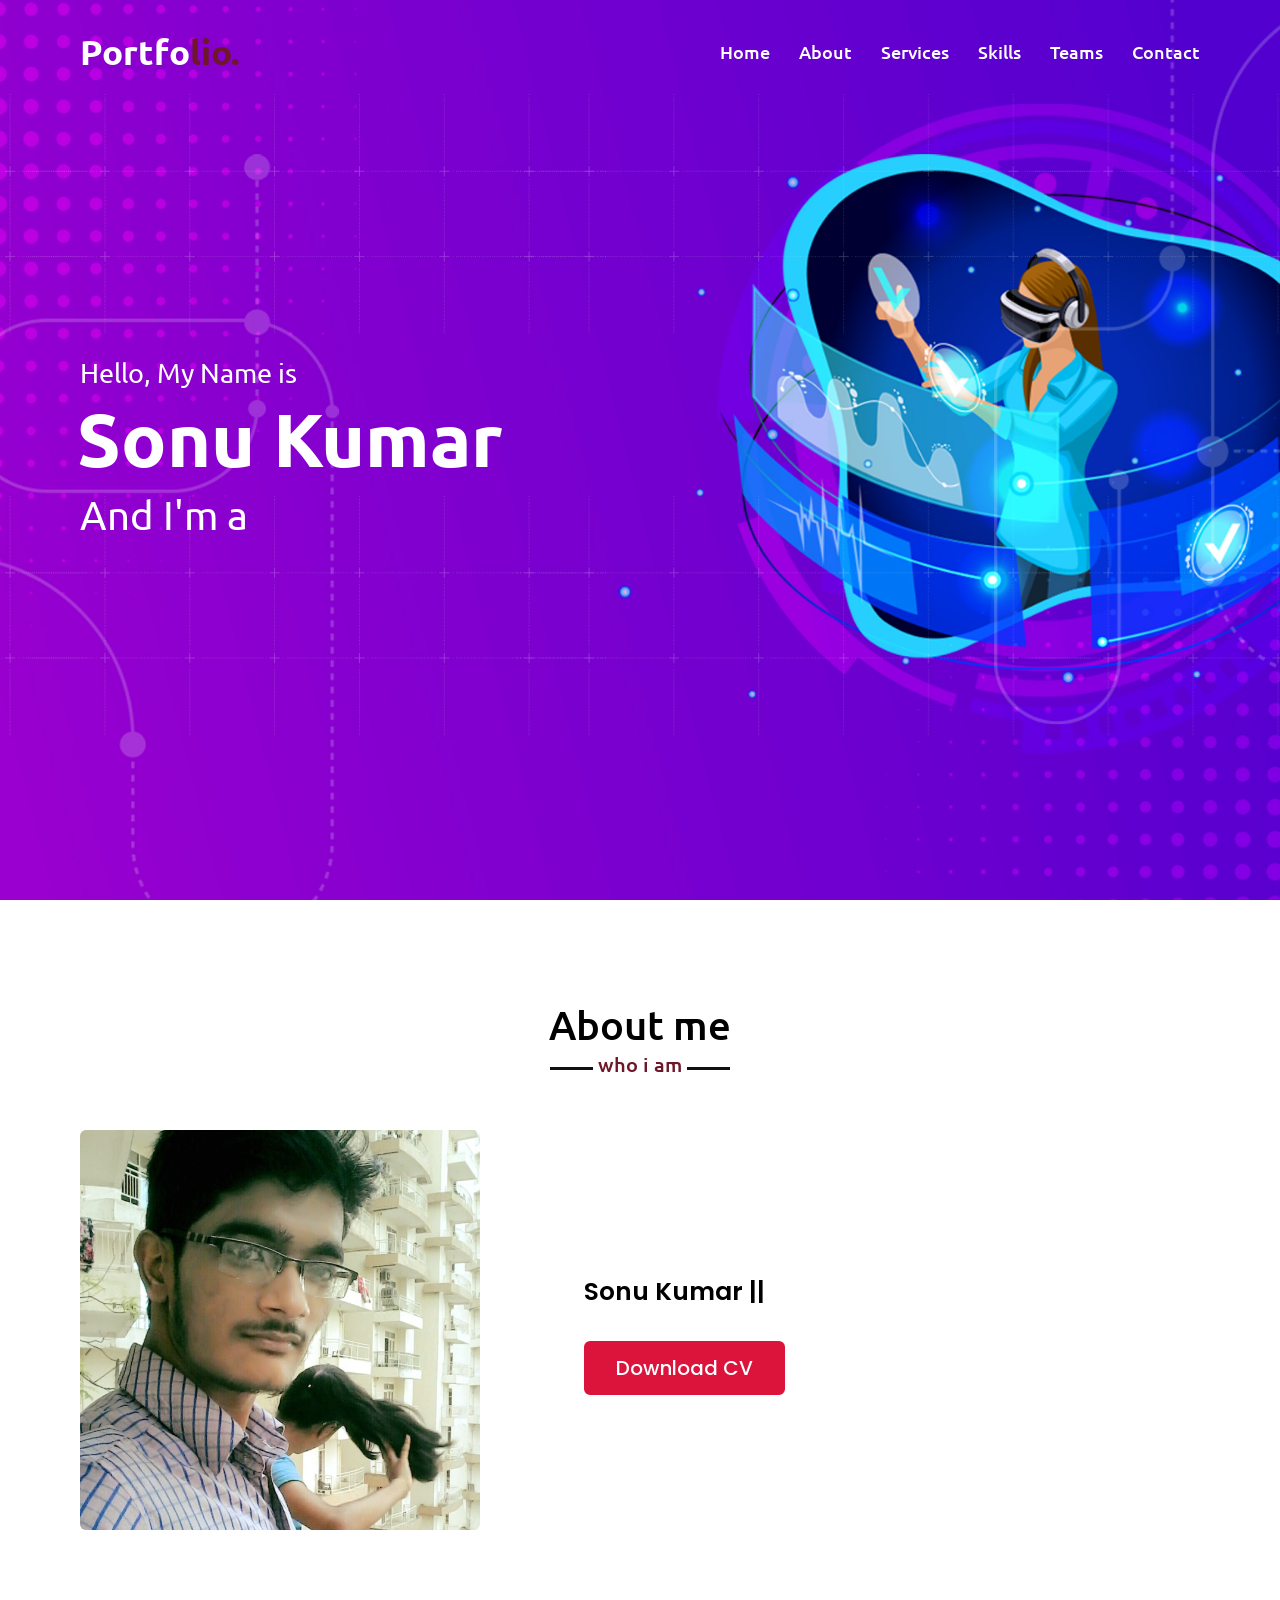
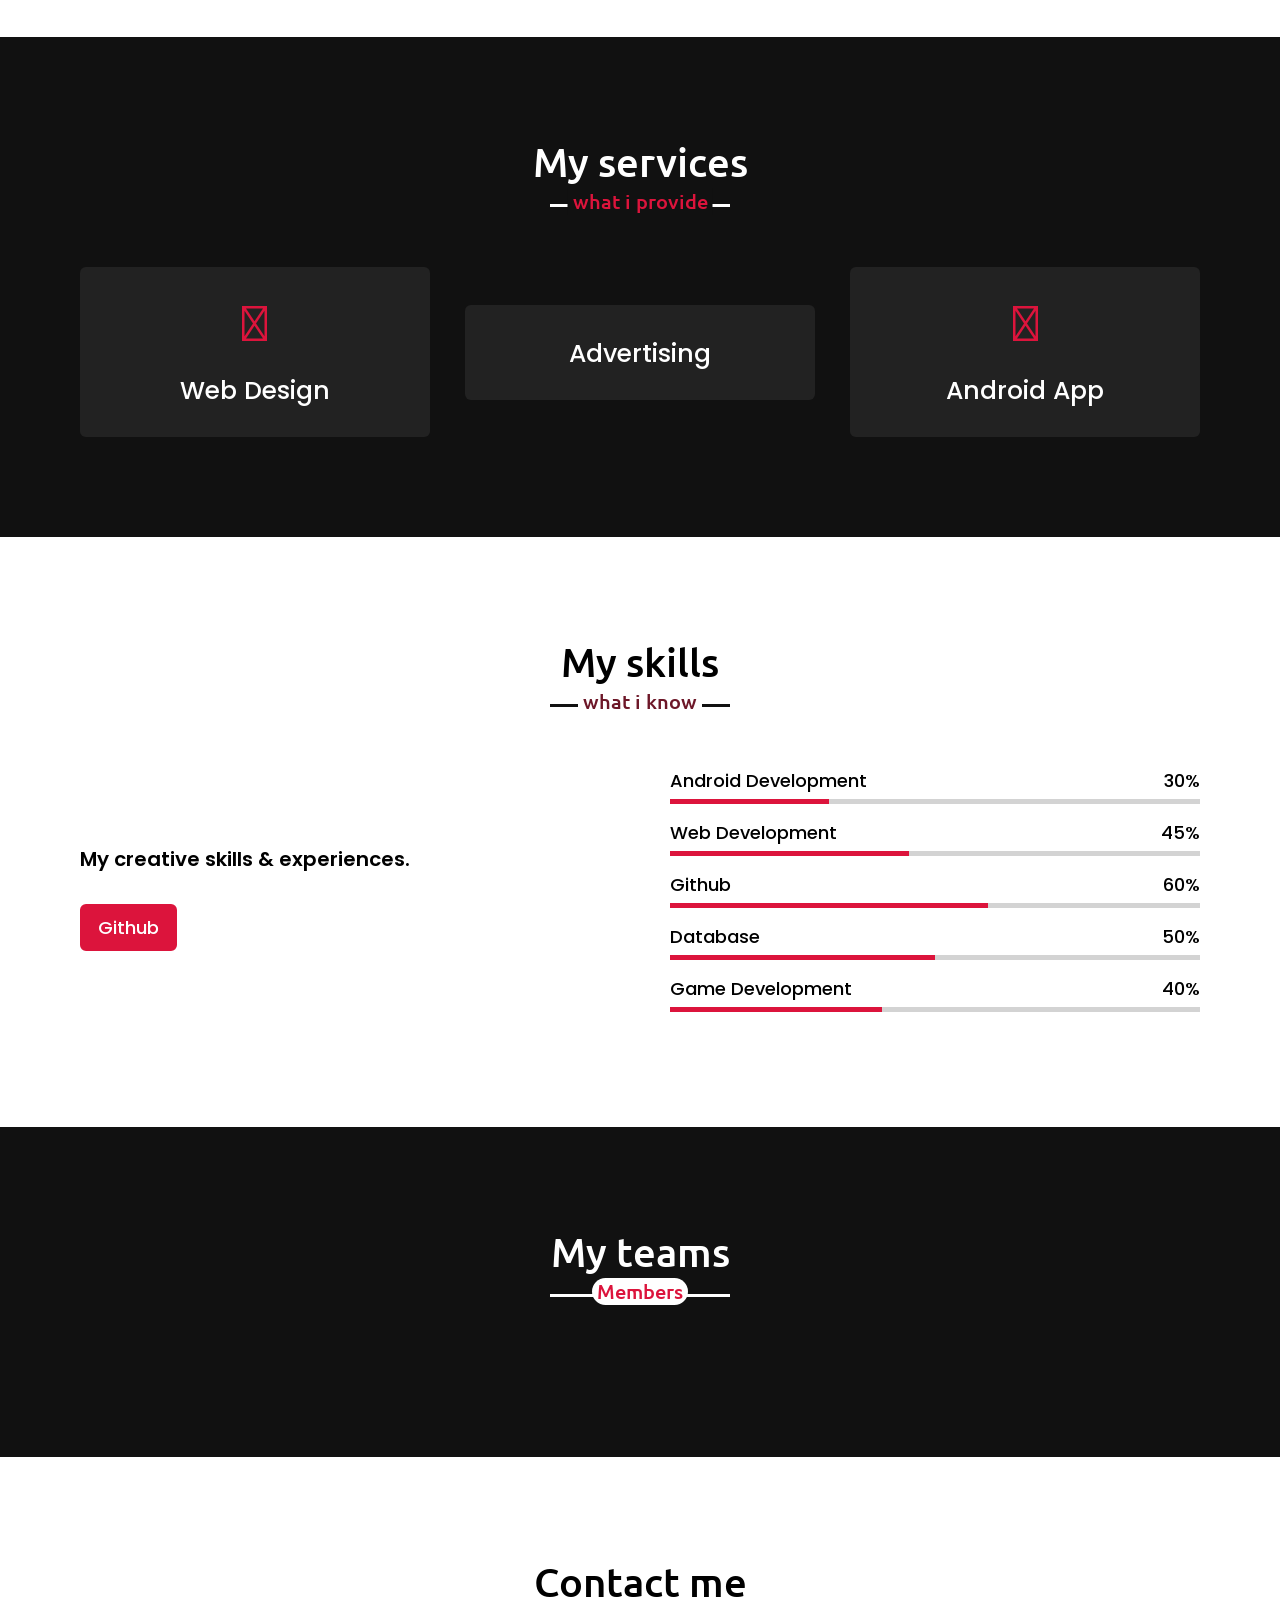
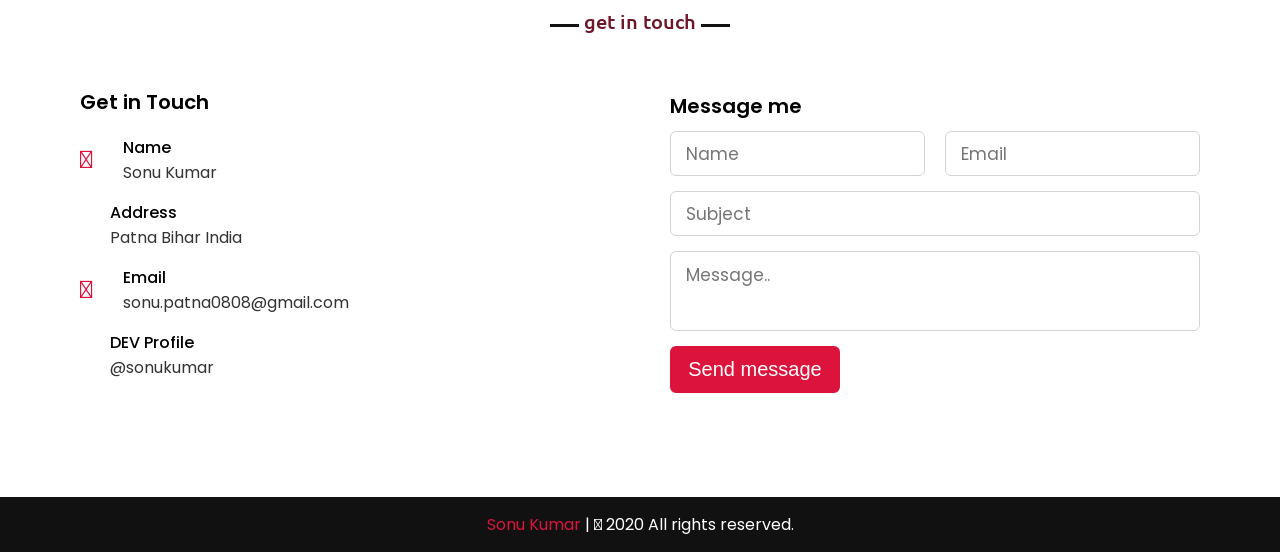
==== index.html @ f9eb5f6c "Adding CDN link" ====
<!DOCTYPE html>
<html lang="en">

<head>
  <meta charset="UTF-8">
  <meta name="viewport" content="width=device-width, initial-scale=1.0">
  <title>Sonu Kumar</title>
  <link rel="stylesheet" href="style.css">
  <link rel="icon" href="images/SonuLogo.jpeg">

  <script src="https://kit.fontawesome.com/a076d05399.js"></script>
  <link rel="stylesheet" href="https://cdnjs.cloudflare.com/ajax/libs/font-awesome/4.7.0/css/font-awesome.min.css">
  <script src="https://code.jquery.com/jquery-3.5.1.min.js"></script>
  <script src="https://ajax.googleapis.com/ajax/libs/jquery/3.5.1/jquery.min.js"></script>
  <script src="https://cdnjs.cloudflare.com/ajax/libs/typed.js/2.0.11/typed.min.js"></script>
  <script src="https://cdnjs.cloudflare.com/ajax/libs/waypoints/4.0.1/jquery.waypoints.min.js"></script>
  <script src="https://cdnjs.cloudflare.com/ajax/libs/OwlCarousel2/2.3.4/owl.carousel.min.js"></script>
  <link rel="stylesheet" href="https://cdnjs.cloudflare.com/ajax/libs/OwlCarousel2/2.3.4/assets/owl.carousel.min.css" />

</head>

<body>
  <div class="scroll-up-btn">
    <i class="fas fa-angle-up"></i>
  </div>
  <nav class="navbar">
    <div class="max-width">
      <div class="logo"><a href="#">Portfo<span>lio.</span></a></div>
      <ul class="menu">
        <li><a href="#home" class="menu-btn">Home</a></li>
        <li><a href="#about" class="menu-btn">About</a></li>
        <li><a href="#services" class="menu-btn">Services</a></li>
        <li><a href="#skills" class="menu-btn">Skills</a></li>
        <li><a href="#teams" class="menu-btn">Teams</a></li>
        <li><a href="#contact" class="menu-btn">Contact</a></li>
      </ul>
      <div class="menu-btn">
        <i class="fas fa-bars"></i>
      </div>
    </div>
  </nav>

  <!-- home section start -->
  <section class="home" id="home">
    <div id="particles-js"></div>
    <div class="max-width">
      <div class="home-content">
        <div class="text-1">Hello, My Name is</div>
        <div class="text-2">Sonu Kumar</div>
        <div class="text-3">And I'm a <span class="typing"></span></div>

      </div>

    </div>
  </section>

  <!-- about section start -->
  <section class="about" id="about">
    <div class="max-width">
      <h2 class="title">About me</h2>
      <div class="about-content">
        <div class="column left">
          <img src="images/myImage.jpg" alt="">
        </div>
        <div class="column right">
          <div class="text"> Sonu Kumar || <span class="typing-2"></span></div>
          <p></p>
          <a href="images/cv/Resume-Sonu-Kumar.pdf" download="SonuKumar.pdf">Download CV</a>
        </div>
      </div>
    </div>
  </section>

  <!-- services section start -->
  <section class="services" id="services">
    <div class="max-width">
      <h2 class="title">My services</h2>
      <div class="serv-content">
        <div class="card">
          <div class="box">
            <i class="fas fa-paint-brush"></i>
            <div class="text">Web Design</div>
            <p></p>
          </div>
        </div>
        <div class="card">
          <div class="box">
            <i class="fas fa-chart-line"></i>
            <div class="text">Advertising</div>
            <p></p>
          </div>
        </div>
        <div class="card">
          <div class="box">
            <i class="fas fa-code"></i>
            <div class="text">Android App</div>
            <p></p>
          </div>
        </div>
      </div>
    </div>
    </div>
  </section>

  <!-- skills section start -->
  <section class="skills" id="skills">
    <div class="max-width">
      <h2 class="title">My skills</h2>
      <div class="skills-content">
        <div class="column left">
          <div class="text">My creative skills & experiences.</div>
          <p></p>
          <a href="https://github.com/SonuKumar81800">Github</a>
        </div>
        <div class="column right">
          <div class="bars">
            <div class="info">
              <span>Android Development</span>
              <span>30%</span>
            </div>
            <div class="line html"></div>
          </div>
          <div class="bars">
            <div class="info">
              <span>Web Development</span>
              <span>45%</span>
            </div>
            <div class="line css"></div>
          </div>
          <div class="bars">
            <div class="info">
              <span>Github</span>
              <span>60%</span>
            </div>
            <div class="line js"></div>
          </div>
          <div class="bars">
            <div class="info">
              <span>Database</span>
              <span>50%</span>
            </div>
            <div class="line php"></div>
          </div>
          <div class="bars">
            <div class="info">
              <span>Game Development</span>
              <span>40%</span>
            </div>
            <div class="line mysql"></div>
          </div>
        </div>
      </div>
    </div>
  </section>

  <!-- teams section start -->
  <section class="teams" id="teams">
    <div class="max-width">
      <h2 class="title">My teams</h2>
      <div class="carousel owl-carousel">
        <div class="card">
          <div class="box">
            <img src="images/Smriti.jpg" alt="">
            <div class="text"><a href="https://www.linkedin.com/in/smritihalder/">Smriti Halder</a></div>
            <p>B.Tech ECE <br> GGV - Bilaspur || 2019-23</p>
            <p>Web | Android Developer <br> @ DSC - GGV </p>
          </div>
        </div>
        <div class="card">
          <div class="box">
            <img src="images/profile-1.jpeg" alt="">
            <div class="text"><a href="https://www.linkedin.com/in/swajeet-swarnkar">Swajeet Swarnkar</a></div>
            <p>B.Tech Information Technology <br> GGV - Bilaspur || 2019-23</p>
            <p>Web | Android Developer <br> @ Trident Digitals</p>

          </div>
        </div>
        <div class="card">
          <div class="box">
            <img src="images/Prayas.jpg" alt="">
            <div class="text">
              <a href="https://www.linkedin.com/in/prayas-kumar">Prayas Kumar</a>
            </div>
            <p>B.Tech Information Technology <br> GGV - Bilaspur || 2019-23</p>
            <p>Web | Android Developer <br> @ DSC - GGV </p>
          </div>
        </div>
        <div class="card">
          <div class="box">
            <img src="images/Yuvraj.jpg" alt="">
            <div class="text">
              <a href="https://www.linkedin.com/in/yuvraj-2503">Yuvraj Singh</a>
            </div>
            <p>B.Tech Computer Science <br> GGV - Bilaspur || 2019-23</p>
            <p>Web | Android Developer <br> @ DSC - GGV </p>
          </div>
        </div>
        <div class="card">
          <div class="box">
            <img src="images/profile-4.jpeg" alt="">
            <div class="text">
              <a href="https://www.linkedin.com/in/astha-garhewal-2891a3185">Astha Garhewal</a>
            </div>
            <p>B.Tech Computer Science <br> GGV - Bilaspur || 2018-22</p>
            <p>Web | Android Developer <br> @ DSC - GGV </p>
          </div>
        </div>
        <div class="card">
          <div class="box">
            <img src="images/profile-5.jpeg" alt="">
            <div class="text"><a href="https://www.linkedin.com/in/himanshi-soni-b85b0b1a1">Himanshi Soni</a></div>
            <p>B.Tech Computer Science <br> GGV - Bilaspur || 2019-23</p>
            <p>Web | Android Developer <br> @ DSC - GGV </p>
          </div>
        </div>
        <div class="card">
          <div class="box">
            <img src="images/profile-5.jpeg" alt="">
            <div class="text"><a href="https://www.linkedin.com/in/shalukumari1508">Shalu Kumari</a></div>
            <p>B.Tech Computer Science <br> GGV - Bilaspur || 2019-23</p>
            <p>Web | Android Developer <br> @ DSC - GGV </p>
          </div>
        </div>

        <div class="card">
          <div class="box">
            <img src="images/profile-5.jpeg" alt="">
            <div class="text"><a href="https://www.linkedin.com/in/shreyas-kumar-thakur-61890119a">Shreyas Kumar
                Thakur</a></div>
            <p>B.Tech Computer Science <br> GGV - Bilaspur || 2018-22</p>
            <p>Web | Android Developer <br> @ DSC - GGV </p>
          </div>
        </div>
      </div>
    </div>
  </section>

  <!-- contact section start -->
  <section class="contact" id="contact">
    <div class="max-width">
      <h2 class="title">Contact me</h2>
      <div class="contact-content">
        <div class="column left">
          <div class="text">Get in Touch</div>
          <p></p>
          <div class="icons">
            <div class="row">
              <i class="fas fa-user"></i>
              <div class="info">
                <div class="head">Name</div>
                <div class="sub-title">Sonu Kumar</div>
              </div>
            </div>
            <div class="row">
              <i class="fas fa-map-marker-alt"></i>
              <div class="info">
                <div class="head">Address</div>
                <div class="sub-title">Patna Bihar India</div>
              </div>
            </div>
            <div class="row">
              <i class="fas fa-envelope"></i>
              <div class="info">
                <div class="head">Email</div>
                <div class="sub-title">sonu.patna0808@gmail.com</div>
              </div>
            </div>
            <div class="row">
              <!--<a href="https://dev.to/sonukumar">
                      <img src="https://d2fltix0v2e0sb.cloudfront.net/dev-badge.svg" alt="Sonu Kumar's DEV Profile" height="30" width="30">
                  </a> -->
              <a href="https://dev.to/sonukumar">
                <i class="fab fa-dev" title="sonukumar's DEV Profile"></i>
              </a>
              <div class="info">
                <div class="head">DEV Profile</div>
                <div class="sub-title">@sonukumar</div>
              </div>
            </div>
          </div>
        </div>
        <div class="column right">
          <div class="text">Message me</div>
          <form action="#">
            <div class="fields">
              <div class="field name">
                <input type="text" placeholder="Name" required>
              </div>
              <div class="field email">
                <input type="email" placeholder="Email" required>
              </div>
            </div>
            <div class="field">
              <input type="text" placeholder="Subject" required>
            </div>
            <div class="field textarea">
              <textarea cols="30" rows="10" placeholder="Message.." required></textarea>
            </div>
            <div class="button">
              <button type="submit">Send message</button>
            </div>
          </form>
        </div>
      </div>
    </div>
  </section>

  <!-- Whatsapp icon -->

  <div class="icon-bar hide">
    <a href="https://wa.me/+918294008226">
      <img src="images/cv/whatsapp.svg" alt="">
    </a>
  </div>

  <!-- footer section start -->
  <footer>
    <span><a href="https://www.linkedin.com/in/sonukumar81800">Sonu Kumar</a> | <span class="far fa-copyright"></span>
      2020 All rights reserved.</span>
  </footer>

  <script src="script.js"></script>
  <script src="http://cdn.jsdelivr.net/particles.js/2.0.0/particles.min.js"></script>
  <script src="http://threejs.org/examples/js/libs/stats.min.js"></script>

  <!-- <script>
    particlesJS("particles-js", {
      particles: {
        number: {
          value: 160,
          density: {
            enable: false,
            value_area: 1000
          }
        },
        color: {
          value: "#ffffff"
        },
        shape: {
          type: "circle",
          stroke: {
            width: 0,
            color: "#000000"
          },
          polygon: {
            nb_sides: 5
          },
          image: {
            // src: "img/github.svg",
            width: 100,
            height: 100
          },
        },
        opacity: {
          value: 0.4,
          random: true,
          anim: {
            enable: true,
            speed: 1,
            opacity_min: 0.2,
            sync: false
          },
        },
        size: {
          value: 5,
          random: true,
          anim: {
            enable: true,
            speed: 40,
            size_min: 0.2,
            sync: true
          },
        },
        line_linked: {
          enable: true,
          distance: 90,
          color: "#ffffff",
          opacity: 0.4,
          width: 1,
        },
        move: {
          enable: true,
          speed: 3,
          direction: "none",
          random: true,
          straight: false,
          out_mode: "out",
          bounce: true,
          attract: {
            enable: true,
            rotateX: 600,
            rotateY: 1200
          },
        },
      },
      interactivity: {
        detect_on: "canvas",
        events: {
          onhover: {
            enable: true,
            mode: "grab"
          },
          onclick: {
            enable: true,
            mode: "push"
          },
          resize: true,
        },
        modes: {
          grab: {
            distance: 150,
            line_linked: {
              opacity: 1
            }
          },
          bubble: {
            distance: 400,
            size: 40,
            duration: 2,
            opacity: 8,
            speed: 3
          },
          repulse: {
            distance: 200,
            duration: 0.4
          },
          push: {
            particles_nb: 5
          },
          remove: {
            particles_nb: 2
          },
        },
      },
      retina_detect: true,
    });
  </script> -->
</body>

</html>
---- style.css ----
/*  import google fonts */
@import url('https://fonts.googleapis.com/css2?family=Poppins:wght@400;500;600;700&family=Ubuntu:wght@400;500;700&display=swap');

* {
  margin: 0;
  padding: 0;
  box-sizing: border-box;
  text-decoration: none;
}

html {
  scroll-behavior: smooth;
}

a {
  text-decoration: none;
  color: inherit;
}

/* custom scroll bar */
::-webkit-scrollbar {
  width: 10px;
}

::-webkit-scrollbar-track {
  background: #f1f1f1;
}

::-webkit-scrollbar-thumb {
  background: #888;
}

::-webkit-scrollbar-thumb:hover {
  background: #555;
}

/* all similar content styling codes */
section {
  padding: 100px 0;
}

.max-width {
  max-width: 1300px;
  padding: 0 80px;
  margin: auto;
}

.about,
.services,
.skills,
.teams,
.contact,
footer {
  font-family: 'Poppins', sans-serif;
}

.about .about-content,
.services .serv-content,
.skills .skills-content,
.contact .contact-content {
  display: flex;
  flex-wrap: wrap;
  align-items: center;
  justify-content: space-between;
}

section .title {
  position: relative;
  text-align: center;
  font-size: 40px;
  font-weight: 500;
  margin-bottom: 60px;
  padding-bottom: 20px;
  font-family: 'Ubuntu', sans-serif;
}

section .title::before {
  content: "";
  position: absolute;
  bottom: 0px;
  left: 50%;
  width: 180px;
  height: 3px;
  background: #111;
  transform: translateX(-50%);
}

section .title::after {
  position: absolute;
  bottom: -8px;
  left: 50%;
  font-size: 20px;
  color: rgb(109, 23, 40);
  padding: 0 5px;
  background: #fff;
  transform: translateX(-50%);
}

/* navbar styling */
.navbar {
  position: fixed;
  width: 100%;
  z-index: 999;
  padding: 30px 0;
  font-family: 'Ubuntu', sans-serif;
  transition: all 0.3s ease;
}

.navbar.sticky {
  padding: 15px 0;
  background: crimson;
}

.navbar .max-width {
  display: flex;
  align-items: center;
  justify-content: space-between;
}

.navbar .logo a {
  color: #fff;
  font-size: 35px;
  font-weight: 600;
}

.navbar .logo a span {
  color: rgb(109, 23, 40);
  transition: all 0.3s ease;
}

.navbar.sticky .logo a span {
  color: #fff;
}

.navbar .menu li {
  list-style: none;
  display: inline-block;
}

.navbar .menu li a {
  display: block;
  color: #fff;
  font-size: 18px;
  font-weight: 500;
  margin-left: 25px;
  transition: color 0.3s ease;
}

.navbar .menu li a:hover {
  color: crimson;
}

.navbar.sticky .menu li a:hover {
  color: #fff;
}

/* menu btn styling */
.menu-btn {
  color: #fff;
  font-size: 23px;
  cursor: pointer;
  display: none;
}

.scroll-up-btn {
  position: fixed;
  height: 45px;
  width: 42px;
  background: crimson;
  right: 30px;
  bottom: 10px;
  text-align: center;
  line-height: 45px;
  color: #fff;
  z-index: 9999;
  font-size: 30px;
  border-radius: 6px;
  border-bottom-width: 2px;
  cursor: pointer;
  opacity: 0;
  pointer-events: none;
  transition: all 0.3s ease;
}

.scroll-up-btn.show {
  bottom: 30px;
  opacity: 1;
  pointer-events: auto;
}

.scroll-up-btn:hover {
  filter: brightness(90%);
}


/* home section styling */
.home {
  display: flex;
  background: url("images/MainBackground.jpg") no-repeat center;
  height: 100vh;
  color: #fff;
  min-height: 500px;
  background-size: cover;
  background-attachment: fixed;
  font-family: 'Ubuntu', sans-serif;
}

.home .max-width {
  margin: auto 0 auto 30px;
}

.home .home-content .text-1 {
  font-size: 27px;
}

.home .home-content .text-2 {
  font-size: 75px;
  font-weight: 600;
  margin-left: -3px;
}

.home .home-content .text-3 {
  font-size: 40px;
  margin: 5px 0;
}

.home .home-content .text-3 span {
  color: rgb(109, 23, 40);
  font-weight: 500;
}

.home .home-content a {
  display: inline-block;
  background: rgb(109, 23, 40);
  color: #fff;
  font-size: 25px;
  padding: 12px 36px;
  margin-top: 20px;
  font-weight: 400;
  border-radius: 6px;
  border: 2px solid crimson;
  transition: all 0.3s ease;
  z-index: 20;
}

.home .home-content a:hover {
  color: rgb(109, 23, 40);
  background: white;
}

/*  Particle Motion */
canvas {
  display: block;
}

/* ---- particles.js container ---- */
#particles-js {
  position: absolute;
  width: 100%;
  height: 100%;
  /* background-color: #b61924; */
  /* background-image: url("images/MainBackground.jpg") no-repeat center; */
  background-repeat: no-repeat;
  background-size: cover;
  background-position: 50% 50%;
  /* z-index: -1; */
}






/* about section styling */
.about .title::after {
  content: "who i am";
}

.about .about-content .left {
  width: 45%;
}

.about .about-content .left img {
  height: 400px;
  width: 400px;
  object-fit: cover;
  border-radius: 6px;
}

.about .about-content .right {
  width: 55%;
}

.about .about-content .right .text {
  font-size: 25px;
  font-weight: 600;
  margin-bottom: 10px;
}

.about .about-content .right .text span {
  color: crimson;
}

.about .about-content .right p {
  text-align: justify;
}

.about .about-content .right a {
  display: inline-block;
  background: crimson;
  color: #fff;
  font-size: 20px;
  font-weight: 500;
  padding: 10px 30px;
  margin-top: 20px;
  border-radius: 6px;
  border: 2px solid crimson;
  transition: all 0.3s ease;
}

.about .about-content .right a:hover {
  color: crimson;
  background: none;
}

/* services section styling */
.services,
.teams {
  color: #fff;
  background: #111;
}

.services .title::before,
.teams .title::before {
  background: #fff;
}

.services .title::after,
.teams .title::after {
  background: #111;
  color: crimson;
  content: "what i provide";
}

.services .serv-content .card {
  width: calc(33% - 20px);
  background: #222;
  text-align: center;
  border-radius: 6px;
  padding: 20px 25px;
  cursor: pointer;
  transition: all 0.3s ease;
}

.services .serv-content .card:hover {
  background: crimson;
}

.services .serv-content .card .box {
  transition: all 0.3s ease;
}

.services .serv-content .card:hover .box {
  transform: scale(1.05);
}

.services .serv-content .card i {
  font-size: 50px;
  color: crimson;
  transition: color 0.3s ease;
}

.services .serv-content .card:hover i {
  color: #fff;
}

.services .serv-content .card .text {
  font-size: 25px;
  font-weight: 500;
  margin: 10px 0 7px 0;
}

/* skills section styling */

.skills .title::after {
  content: "what i know";
}

.skills .skills-content .column {
  width: calc(50% - 30px);
}

.skills .skills-content .left .text {
  font-size: 20px;
  font-weight: 600;
  margin-bottom: 10px;
}

.skills .skills-content .left p {
  text-align: justify;
}

.skills .skills-content .left a {
  display: inline-block;
  background: crimson;
  color: #fff;
  font-size: 18px;
  font-weight: 500;
  padding: 8px 16px;
  margin-top: 20px;
  border-radius: 6px;
  border: 2px solid crimson;
  transition: all 0.3s ease;
}

.skills .skills-content .left a:hover {
  color: crimson;
  background: none;
}

.skills .skills-content .right .bars {
  margin-bottom: 15px;
}

.skills .skills-content .right .info {
  display: flex;
  margin-bottom: 5px;
  align-items: center;
  justify-content: space-between;
}

.skills .skills-content .right span {
  font-weight: 500;
  font-size: 18px;
}

.skills .skills-content .right .line {
  height: 5px;
  width: 100%;
  background: lightgrey;
  position: relative;
}

.skills .skills-content .right .line::before {
  content: "";
  position: absolute;
  height: 100%;
  left: 0;
  top: 0;
  background: crimson;
}

.skills-content .right .html::before {
  width: 30%;
}

.skills-content .right .css::before {
  width: 45%;
}

.skills-content .right .js::before {
  width: 60%;
}

.skills-content .right .php::before {
  width: 50%;
}

.skills-content .right .mysql::before {
  width: 40%;
}

/* teams section styling */
.teams .title::after {
  background-color: #fff;
  border-radius: 20px;
  content: " Members ";
}

.teams .carousel .card {
  background: #222;
  border-radius: 6px;
  padding: 25px 35px;
  text-align: center;
  overflow: hidden;
  transition: all 0.3s ease;
}

.teams .carousel .card:hover {
  background: crimson;
}

.teams .carousel .card .box {
  display: flex;
  flex-direction: column;
  align-items: center;
  justify-content: center;
  transition: all 0.3s ease;
}

.teams .carousel .card:hover .box {
  transform: scale(1.05);
}

.teams .carousel .card .text {
  font-size: 25px;
  font-weight: 500;
  margin: 10px 0 7px 0;
}

.teams .carousel .card img {
  height: 150px;
  width: 150px;
  object-fit: cover;
  border-radius: 50%;
  border: 5px solid crimson;
  transition: all 0.3s ease;
}

.teams .carousel .card:hover img {
  border-color: #fff;
}

.owl-dots {
  text-align: center;
  margin-top: 20px;
}

.owl-dot {
  height: 13px;
  width: 13px;
  margin: 0 5px;
  outline: none !important;
  border-radius: 50%;
  border: 2px solid crimson !important;
  transition: all 0.3s ease;
}

.owl-dot.active {
  width: 35px;
  border-radius: 14px;
}

.owl-dot.active,
.owl-dot:hover {
  background: crimson !important;
}

/* contact section styling */
.contact .title::after {
  content: "get in touch";
}

.contact .contact-content .column {
  width: calc(50% - 30px);
}

.contact .contact-content .text {
  font-size: 20px;
  font-weight: 600;
  margin-bottom: 10px;
}

.contact .contact-content .left p {
  text-align: justify;
}

.contact .contact-content .left .icons {
  margin: 10px 0;
}

.contact .contact-content .row {
  display: flex;
  height: 65px;
  align-items: center;
}

.contact .contact-content .row .info {
  margin-left: 30px;
}

.contact .contact-content .row i {
  font-size: 25px;
  color: crimson;
}

.contact .contact-content .info .head {
  font-weight: 500;
}

.contact .contact-content .info .sub-title {
  color: #333;
}

.contact .right form .fields {
  display: flex;
}

.contact .right form .field,
.contact .right form .fields .field {
  height: 45px;
  width: 100%;
  margin-bottom: 15px;
}

.contact .right form .textarea {
  height: 80px;
  width: 100%;
}

.contact .right form .name {
  margin-right: 10px;
}

.contact .right form .email {
  margin-left: 10px;
}

.contact .right form .field input,
.contact .right form .textarea textarea {
  height: 100%;
  width: 100%;
  border: 1px solid lightgrey;
  border-radius: 6px;
  outline: none;
  padding: 0 15px;
  font-size: 17px;
  font-family: 'Poppins', sans-serif;
  transition: all 0.3s ease;
}

.contact .right form .field input:focus,
.contact .right form .textarea textarea:focus {
  border-color: #b3b3b3;
}

.contact .right form .textarea textarea {
  padding-top: 10px;
  resize: none;
}

.contact .right form .button {
  height: 47px;
  width: 170px;
}

.contact .right form .button button {
  width: 100%;
  height: 100%;
  border: 2px solid crimson;
  background: crimson;
  color: #fff;
  outline: none;
  font-size: 20px;
  font-weight: 500;
  border-radius: 6px;
  cursor: pointer;
  transition: all 0.3s ease;
}

.contact .right form .button button:hover {
  color: crimson;
  background: none;
}

/* footer section styling */
footer {
  background: #111;
  padding: 15px 23px;
  color: #fff;
  text-align: center;
}

footer span a {
  color: crimson;
  text-decoration: none;
}

footer span a:hover {
  text-decoration: underline;
}


/*Whatsapp icon*/

.icon-bar {
  position: fixed;
  right: 26px;
  bottom: 85px;
  opacity: 0;
  z-index: 10;
  transition: all 0.3s ease;
}

.showWa {
  opacity: 1;
}



.icon-bar a>img {
  width: 50px;
  display: block;
  border-radius: 50px;
}


/* responsive media query start */
@media (max-width: 1300px) {
  .home .max-width {
    margin-left: 0px;
  }
}

@media (max-width: 1104px) {
  .about .about-content .left img {
    height: 350px;
    width: 350px;
  }
}

@media (max-width: 991px) {
  .max-width {
    padding: 0 50px;
  }
}

@media (max-width: 947px) {
  .menu-btn {
    display: block;
    z-index: 999;
  }

  .menu-btn i.active:before {
    content: "\f00d";
  }

  .navbar .menu {
    position: fixed;
    height: 100vh;
    width: 100%;
    left: -100%;
    top: 0;
    background: #111;
    text-align: center;
    padding-top: 80px;
    transition: all 0.3s ease;
  }

  .navbar .menu.active {
    left: 0;
  }

  .navbar .menu li {
    display: block;
  }

  .navbar .menu li a {
    display: inline-block;
    margin: 20px 0;
    font-size: 25px;
  }

  .home .home-content .text-2 {
    font-size: 70px;
  }

  .home .home-content .text-3 {
    font-size: 35px;
  }

  .home .home-content a {
    font-size: 23px;
    padding: 10px 30px;
  }

  .max-width {
    max-width: 930px;
  }

  .about .about-content .column {
    width: 100%;
  }

  .about .about-content .left {
    display: flex;
    justify-content: center;
    margin: 0 auto 60px;
  }

  .about .about-content .right {
    flex: 100%;
  }

  .services .serv-content .card {
    width: calc(50% - 10px);
    margin-bottom: 20px;
  }

  .skills .skills-content .column,
  .contact .contact-content .column {
    width: 100%;
    margin-bottom: 35px;
  }
}

@media (max-width: 690px) {
  .max-width {
    padding: 0 23px;
  }

  .home .home-content .text-2 {
    font-size: 60px;
  }

  .home .home-content .text-3 {
    font-size: 32px;
  }

  .home .home-content a {
    font-size: 20px;
  }

  .services .serv-content .card {
    width: 100%;
  }
}

@media (max-width: 500px) {
  .home .home-content .text-2 {
    font-size: 50px;
  }

  .home .home-content .text-3 {
    font-size: 27px;
  }

  .about .about-content .right .text,
  .skills .skills-content .left .text {
    font-size: 19px;
  }

  .contact .right form .fields {
    flex-direction: column;
  }

  .contact .right form .name,
  .contact .right form .email {
    margin: 0;
  }

  .scroll-up-btn {
    right: 15px;
    bottom: 15px;
    height: 38px;
    width: 35px;
    font-size: 23px;
    line-height: 38px;
  }


  .icon-bar {
    right: 17px;
    bottom: 75px;
  }

  .icon-bar a>img {
    width: 37px;
  }
}
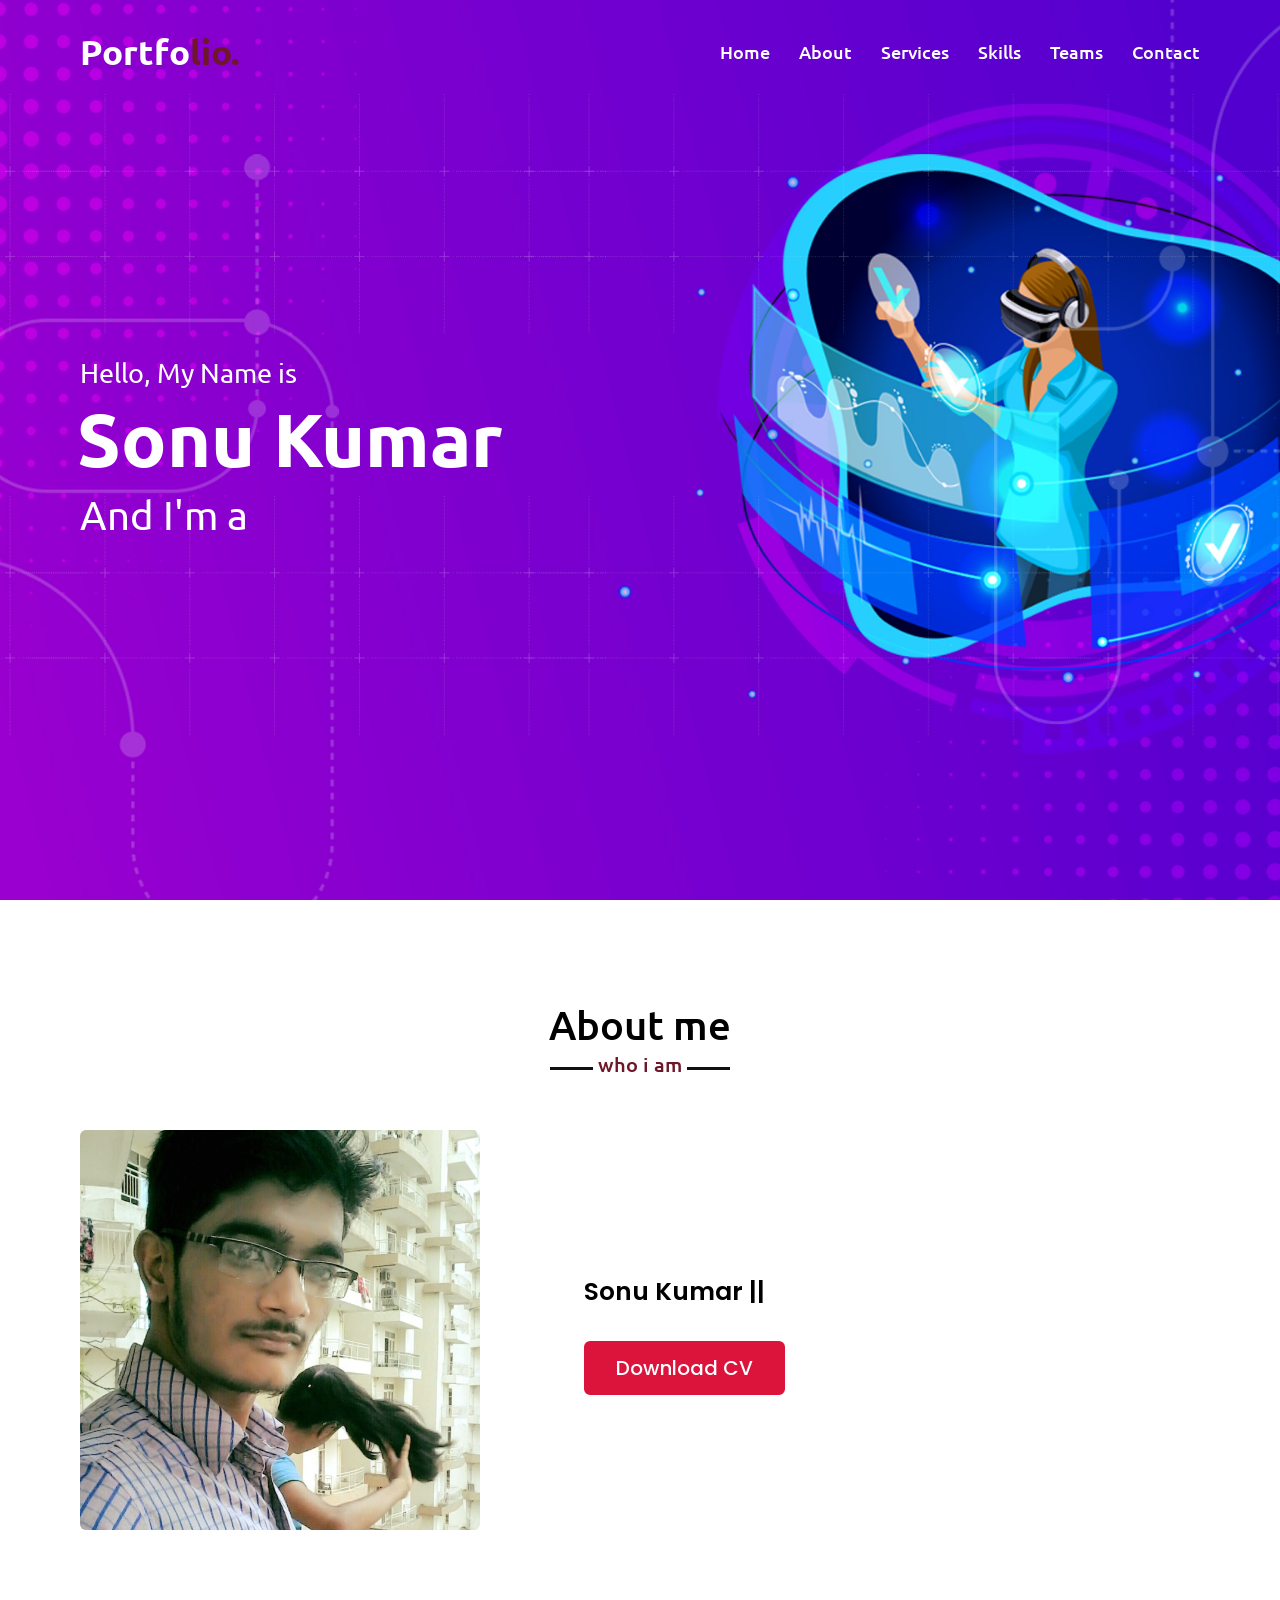
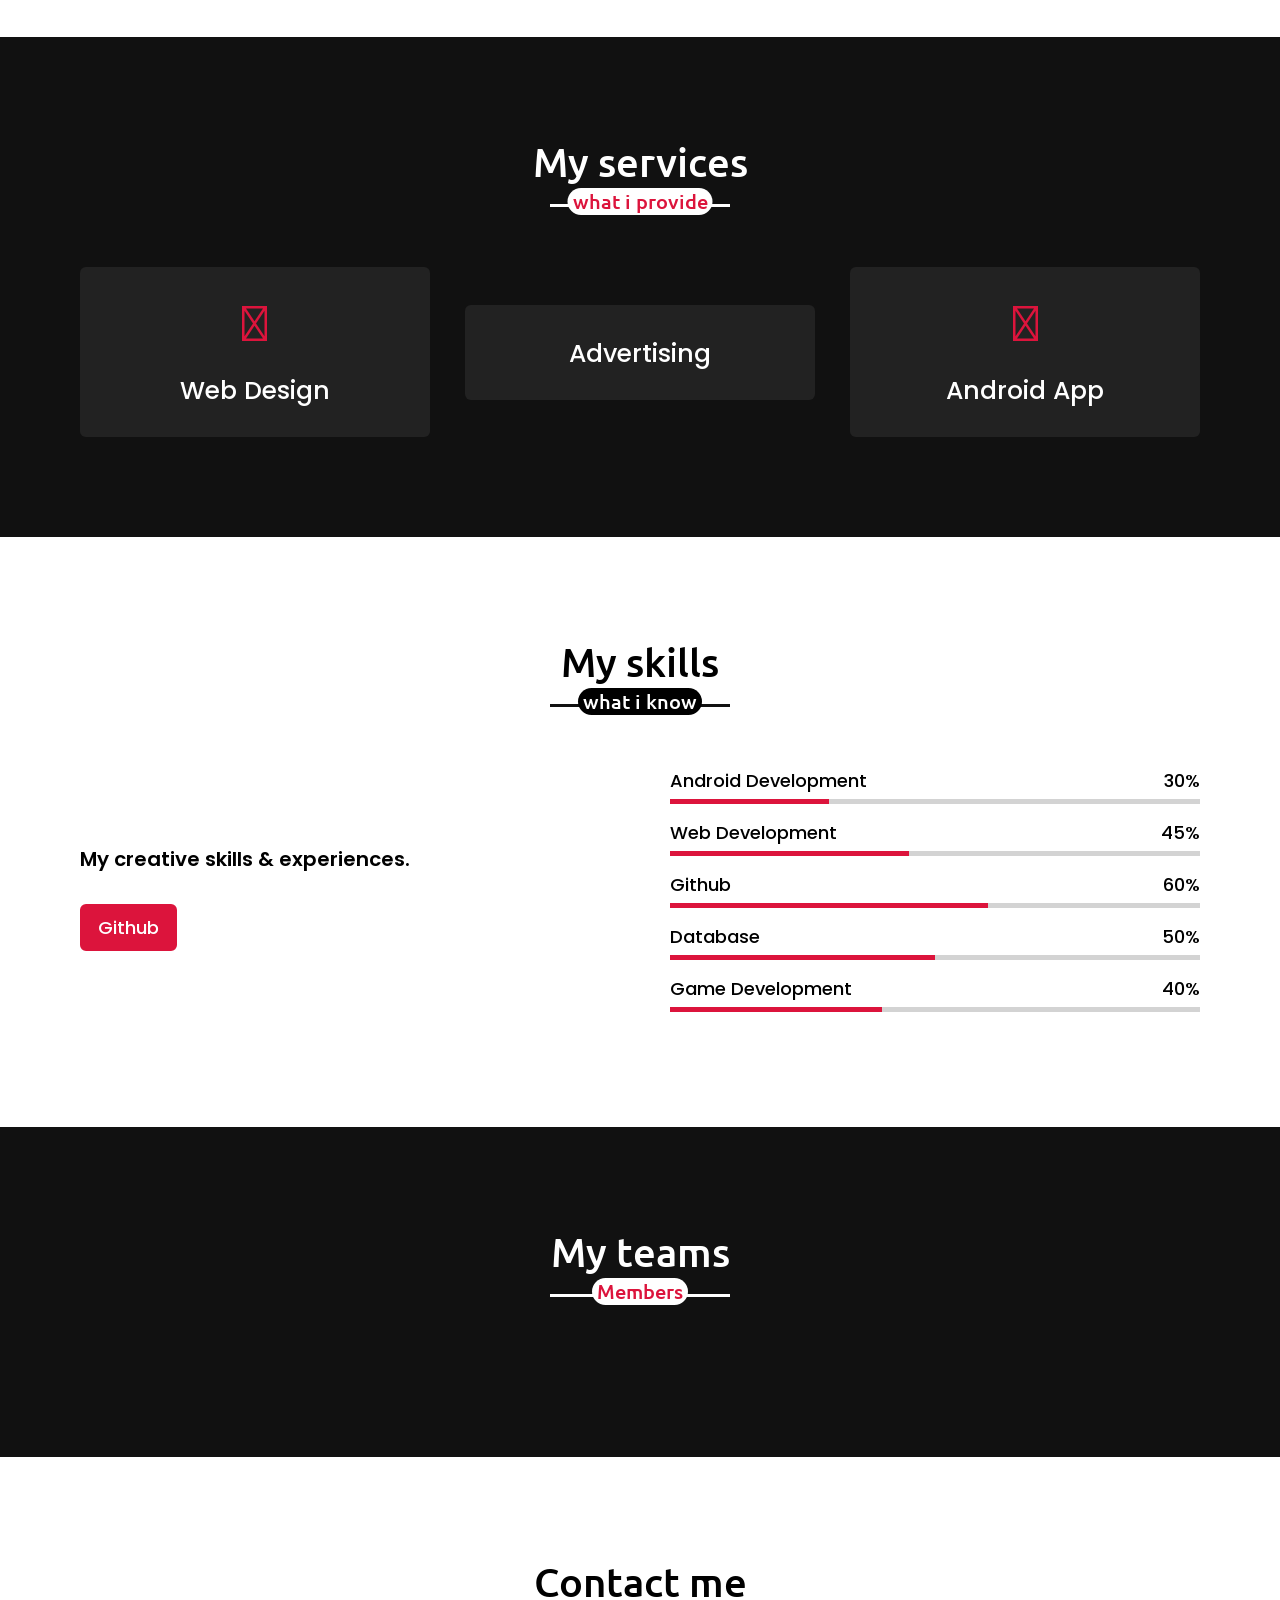
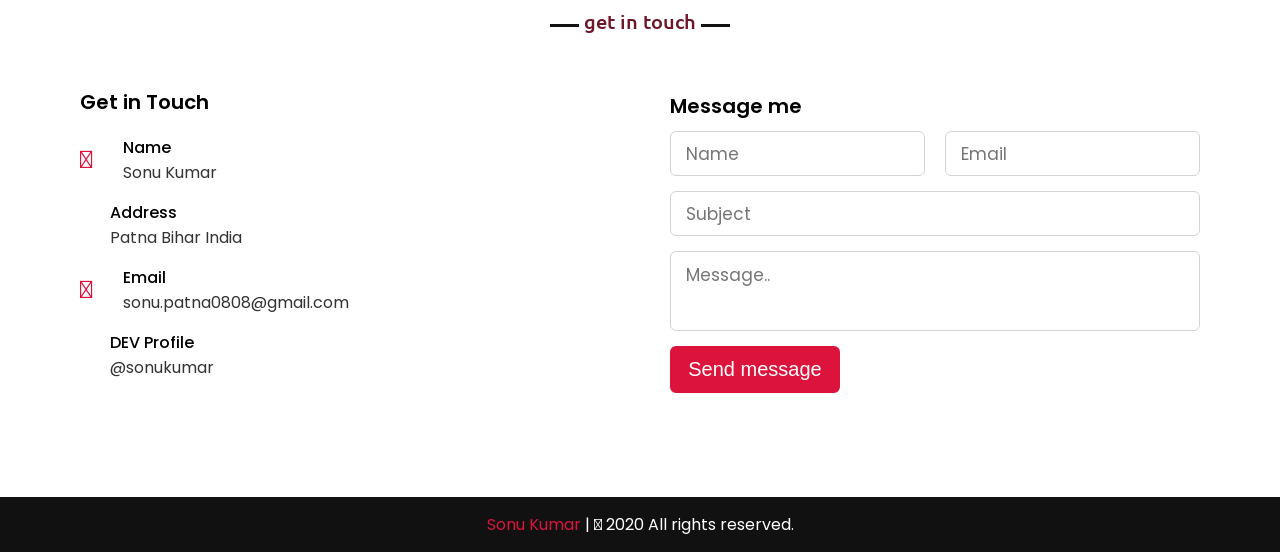
==== commit 106aaecf: "Add Teammates Nisha Shaw and  Smriti Haldar  is added in the Team Section" ====
--- a/index.html
+++ b/index.html
@@ -172,7 +172,6 @@
             <div class="text"><a href="https://www.linkedin.com/in/swajeet-swarnkar">Swajeet Swarnkar</a></div>
             <p>B.Tech Information Technology <br> GGV - Bilaspur || 2019-23</p>
             <p>Web | Android Developer <br> @ Trident Digitals</p>
-
           </div>
         </div>
         <div class="card">
@@ -183,6 +182,14 @@
             </div>
             <p>B.Tech Information Technology <br> GGV - Bilaspur || 2019-23</p>
             <p>Web | Android Developer <br> @ DSC - GGV </p>
+          </div>
+        </div>
+        <div class="card">
+          <div class="box">
+            <img src="images/nisha.jpeg" alt="">
+            <div class="text"><a href="https://www.linkedin.com/in/swajeet-swarnkar">Nisha Shaw</a></div>
+            <p>Bachelor of Computer Application<br> DAMITS Rourkela || 2017-20</p>
+            <p>Web | Android Developer <br> @ Trident Digitals</p>
           </div>
         </div>
         <div class="card">
@@ -320,121 +327,10 @@
   </footer>
 
   <script src="script.js"></script>
-  <script src="http://cdn.jsdelivr.net/particles.js/2.0.0/particles.min.js"></script>
-  <script src="http://threejs.org/examples/js/libs/stats.min.js"></script>
-
-  <!-- <script>
-    particlesJS("particles-js", {
-      particles: {
-        number: {
-          value: 160,
-          density: {
-            enable: false,
-            value_area: 1000
-          }
-        },
-        color: {
-          value: "#ffffff"
-        },
-        shape: {
-          type: "circle",
-          stroke: {
-            width: 0,
-            color: "#000000"
-          },
-          polygon: {
-            nb_sides: 5
-          },
-          image: {
-            // src: "img/github.svg",
-            width: 100,
-            height: 100
-          },
-        },
-        opacity: {
-          value: 0.4,
-          random: true,
-          anim: {
-            enable: true,
-            speed: 1,
-            opacity_min: 0.2,
-            sync: false
-          },
-        },
-        size: {
-          value: 5,
-          random: true,
-          anim: {
-            enable: true,
-            speed: 40,
-            size_min: 0.2,
-            sync: true
-          },
-        },
-        line_linked: {
-          enable: true,
-          distance: 90,
-          color: "#ffffff",
-          opacity: 0.4,
-          width: 1,
-        },
-        move: {
-          enable: true,
-          speed: 3,
-          direction: "none",
-          random: true,
-          straight: false,
-          out_mode: "out",
-          bounce: true,
-          attract: {
-            enable: true,
-            rotateX: 600,
-            rotateY: 1200
-          },
-        },
-      },
-      interactivity: {
-        detect_on: "canvas",
-        events: {
-          onhover: {
-            enable: true,
-            mode: "grab"
-          },
-          onclick: {
-            enable: true,
-            mode: "push"
-          },
-          resize: true,
-        },
-        modes: {
-          grab: {
-            distance: 150,
-            line_linked: {
-              opacity: 1
-            }
-          },
-          bubble: {
-            distance: 400,
-            size: 40,
-            duration: 2,
-            opacity: 8,
-            speed: 3
-          },
-          repulse: {
-            distance: 200,
-            duration: 0.4
-          },
-          push: {
-            particles_nb: 5
-          },
-          remove: {
-            particles_nb: 2
-          },
-        },
-      },
-      retina_detect: true,
-    });
-  </script> -->
+  <script src="https://cdn.jsdelivr.net/particles.js/2.0.0/particles.min.js"></script>
+  <script src="https://threejs.org/examples/js/libs/stats.min.js"></script>
+
+
 </body>
 
 </html>
--- a/style.css
+++ b/style.css
@@ -340,6 +340,8 @@
   background: #111;
   color: crimson;
   content: "what i provide";
+  background: #fff;
+  border-radius: 20px;
 }
 
 .services .serv-content .card {
@@ -384,6 +386,9 @@
 
 .skills .title::after {
   content: "what i know";
+  background: #000;
+  color: #fff;
+  border-radius: 20px;
 }
 
 .skills .skills-content .column {
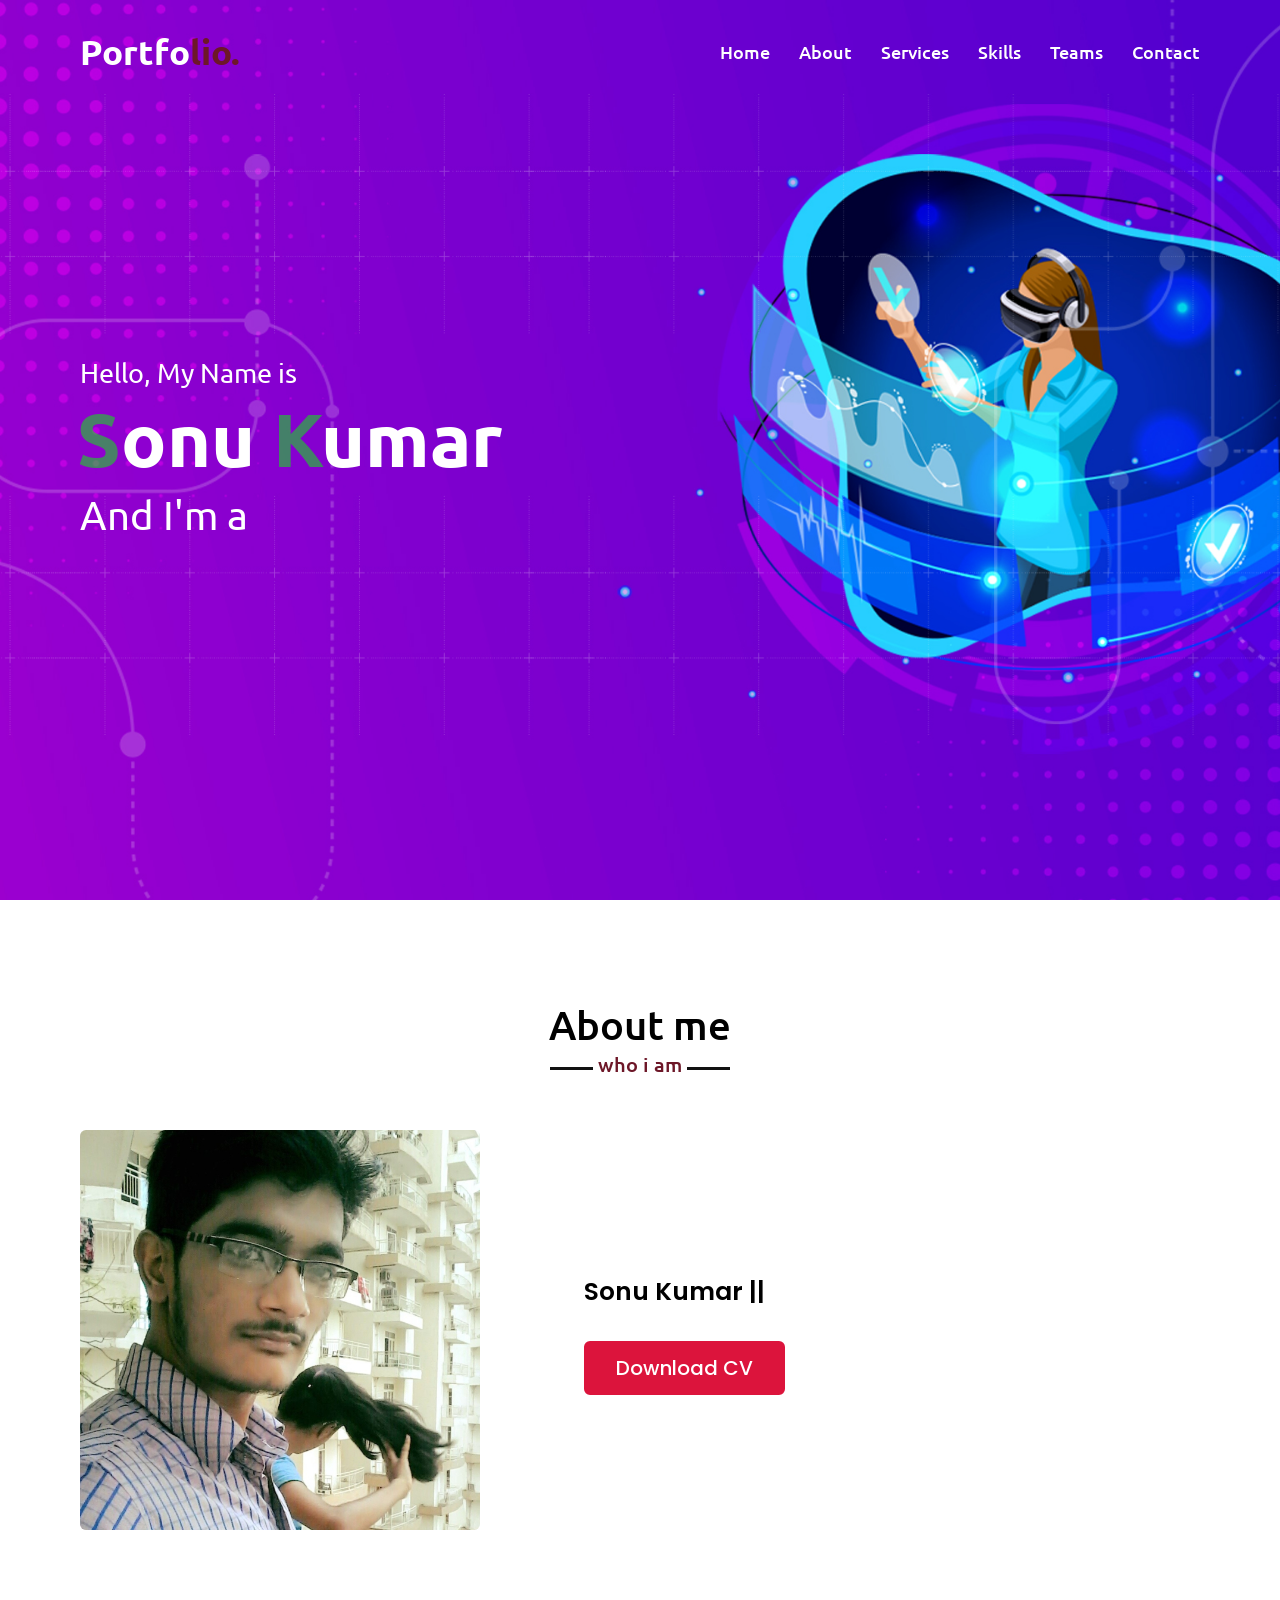
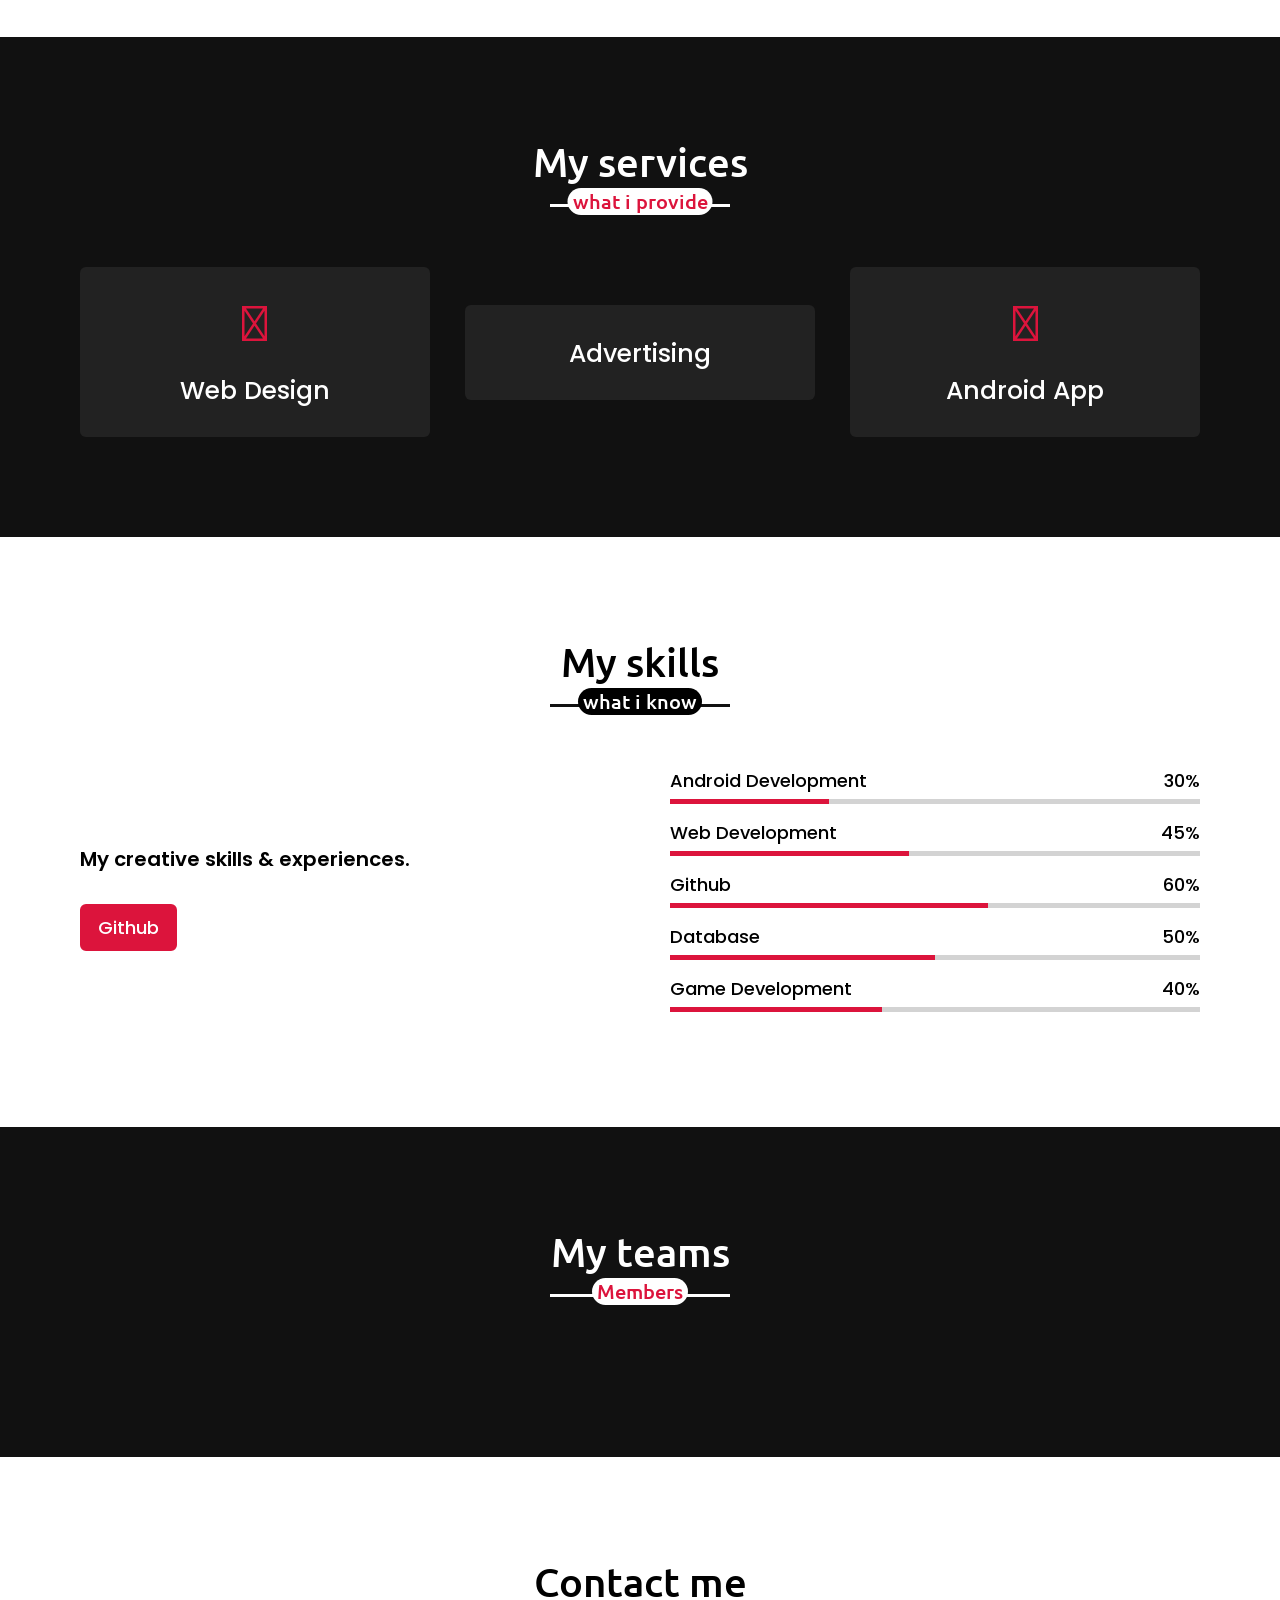
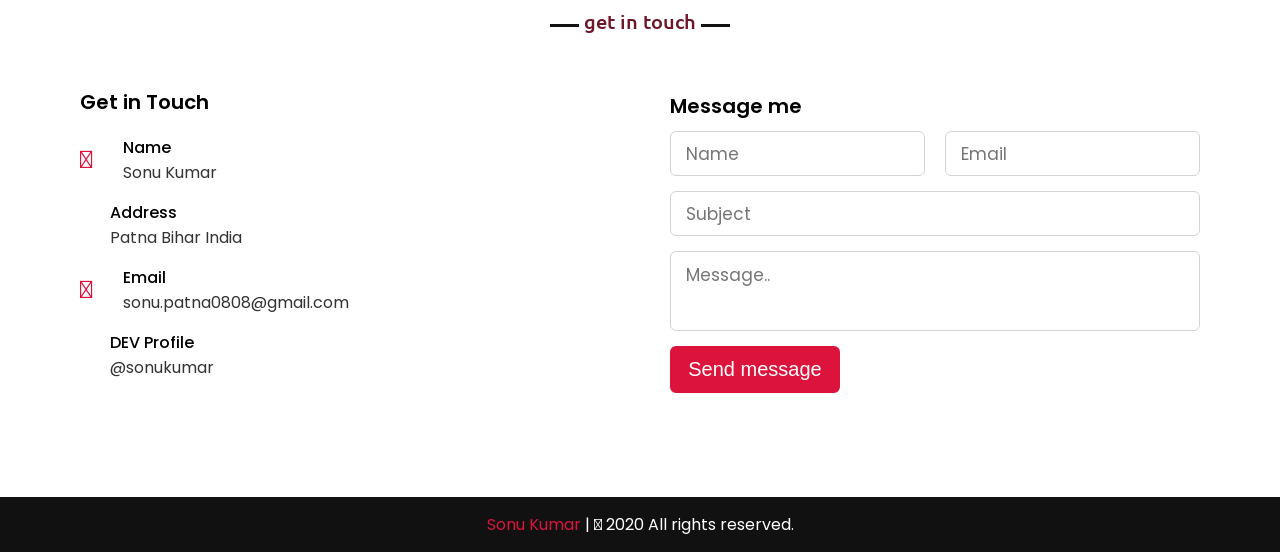
==== commit 94dc545a: "Design" ====
--- a/index.html
+++ b/index.html
@@ -46,7 +46,7 @@
     <div class="max-width">
       <div class="home-content">
         <div class="text-1">Hello, My Name is</div>
-        <div class="text-2">Sonu Kumar</div>
+        <div class="text-2"><span>S</span>onu <span>K</span>umar</div>
         <div class="text-3">And I'm a <span class="typing"></span></div>
 
       </div>
--- a/style.css
+++ b/style.css
@@ -217,6 +217,10 @@
   font-size: 75px;
   font-weight: 600;
   margin-left: -3px;
+}
+
+.home .home-content .text-2 span {
+  color: rgba(2, 255, 2, .5);
 }
 
 .home .home-content .text-3 {
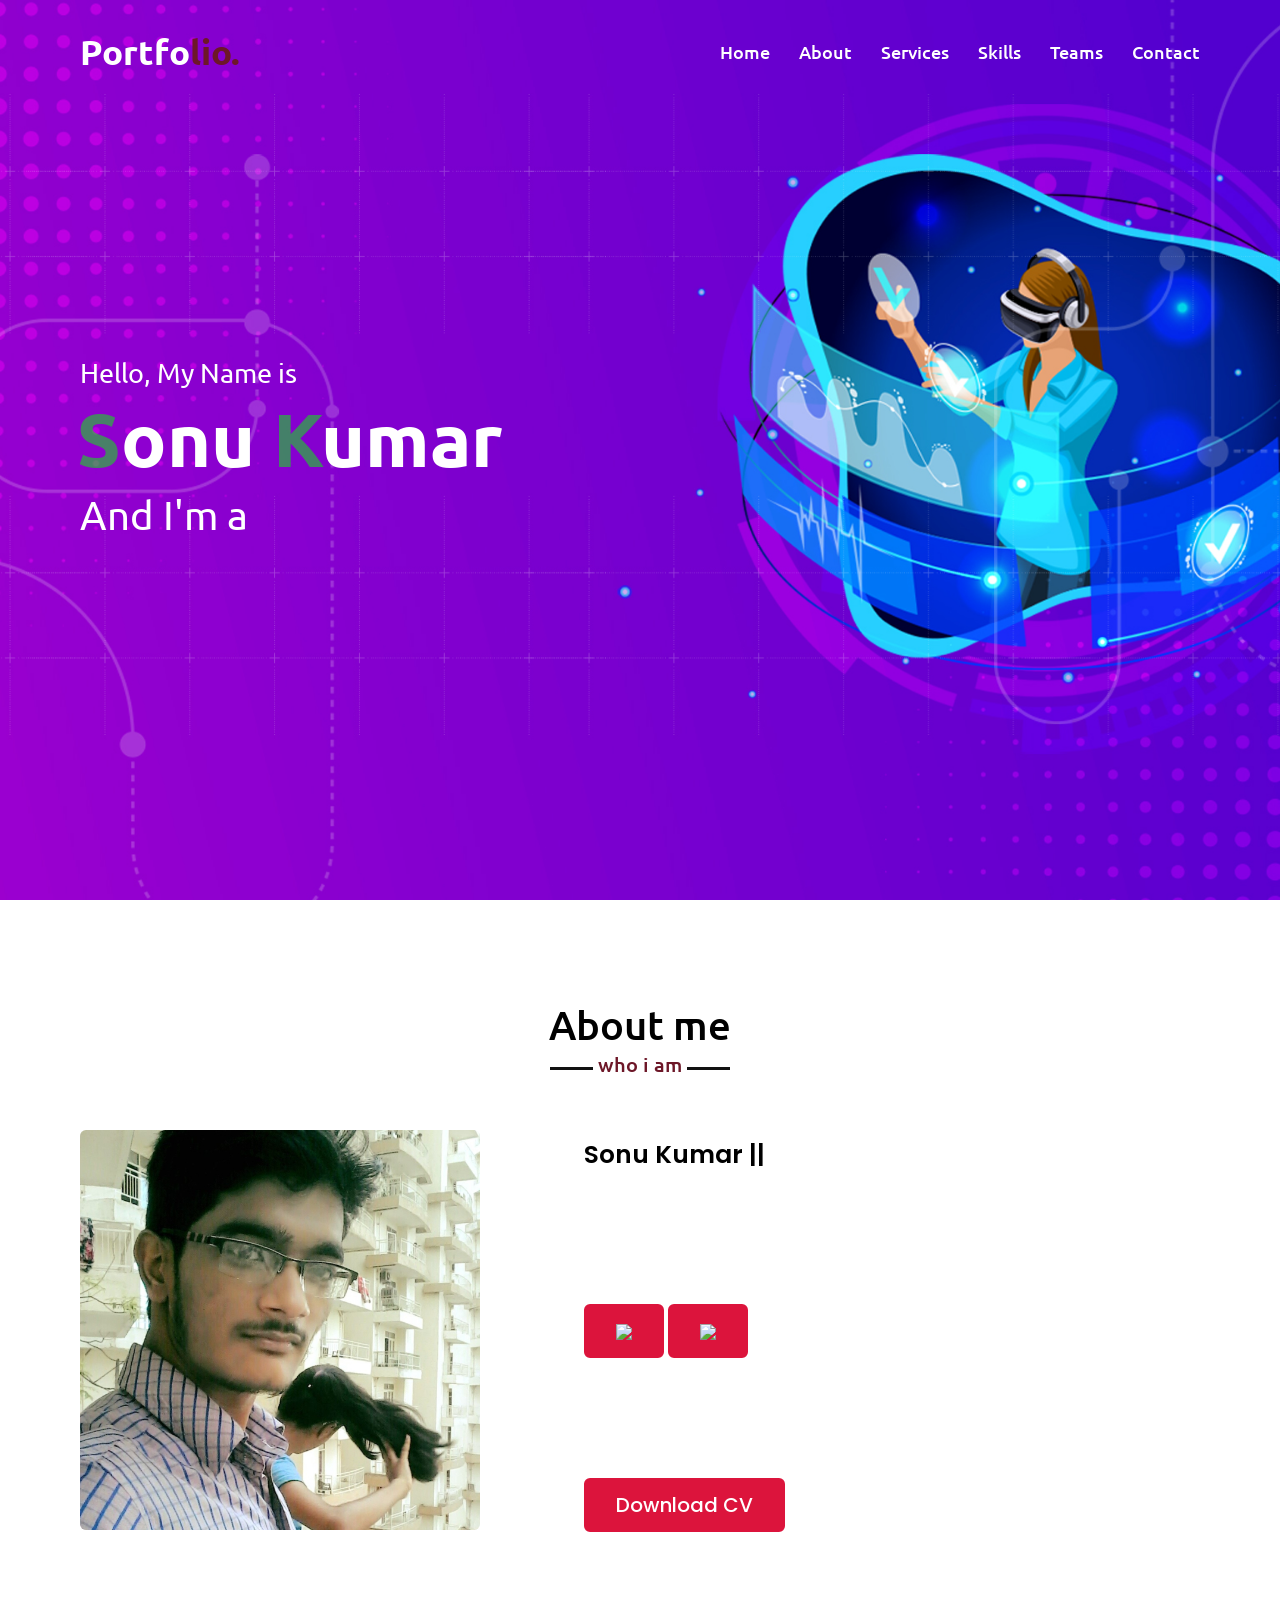
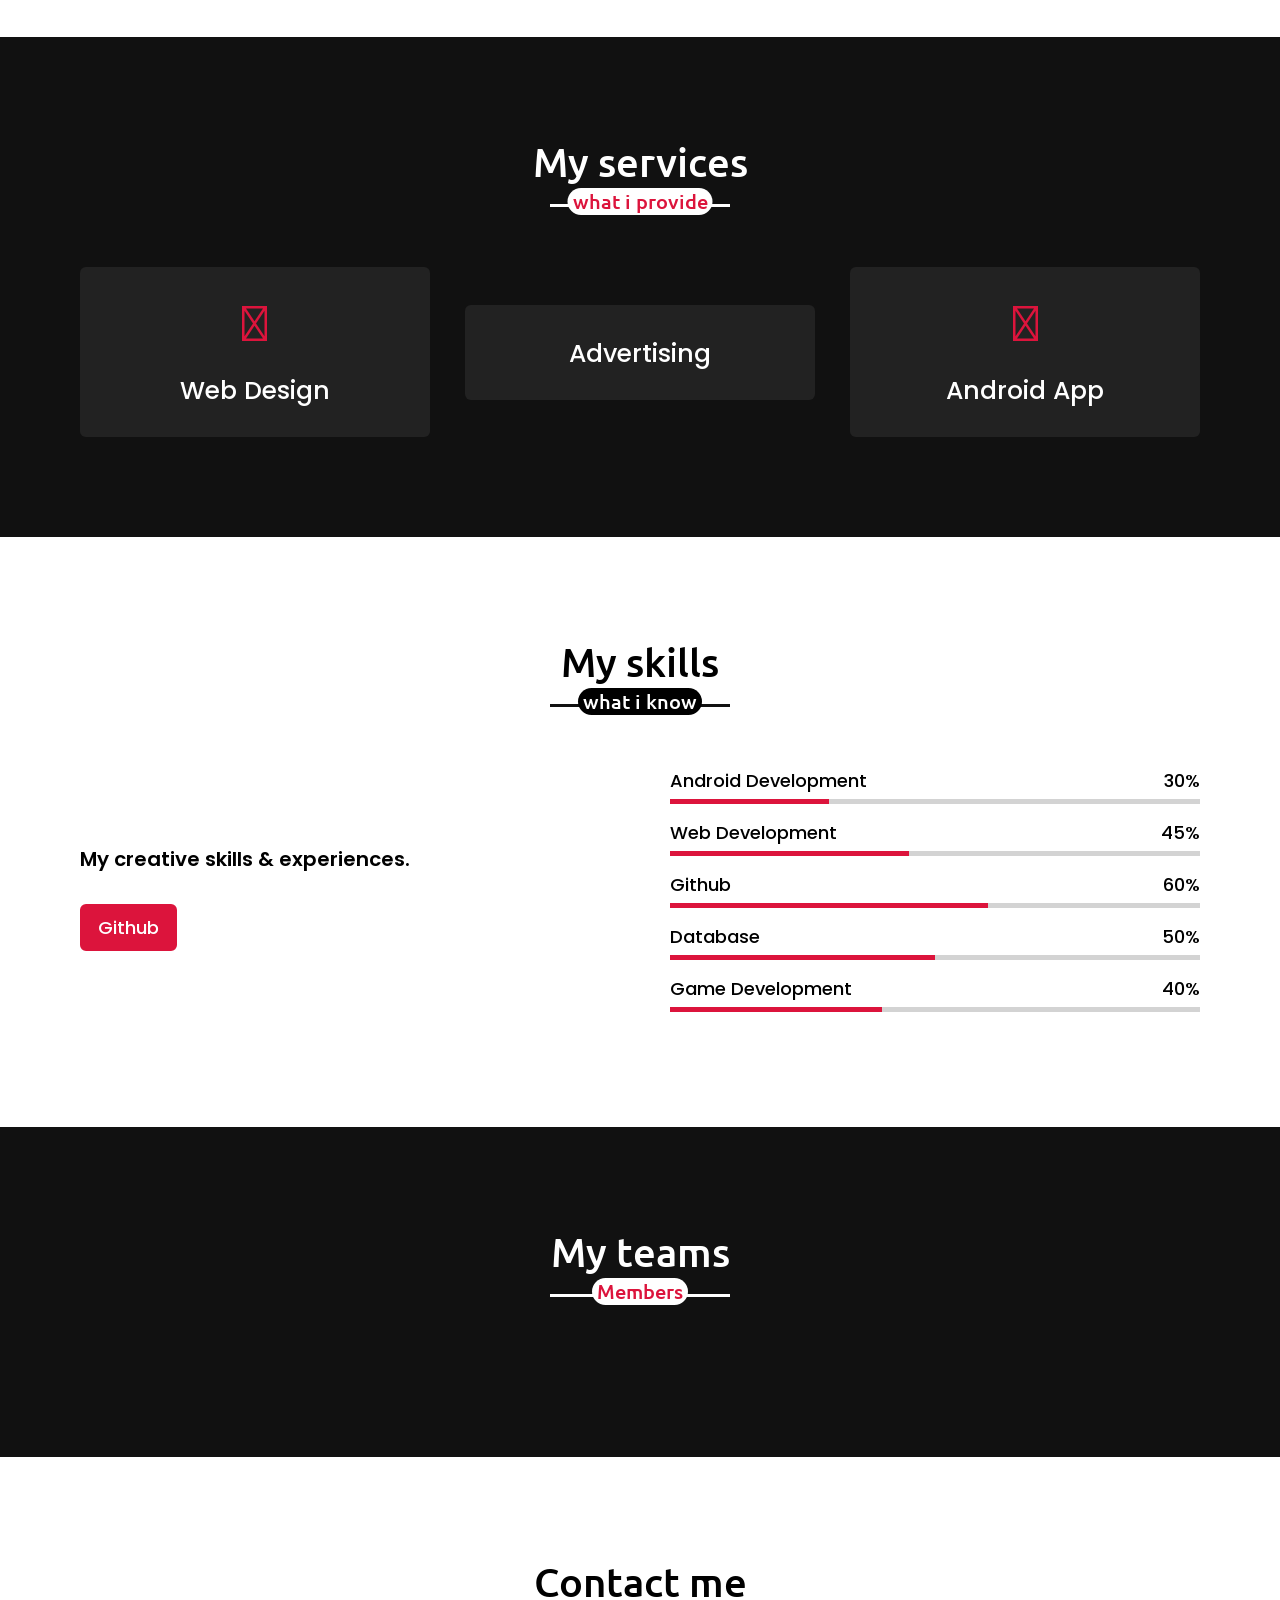
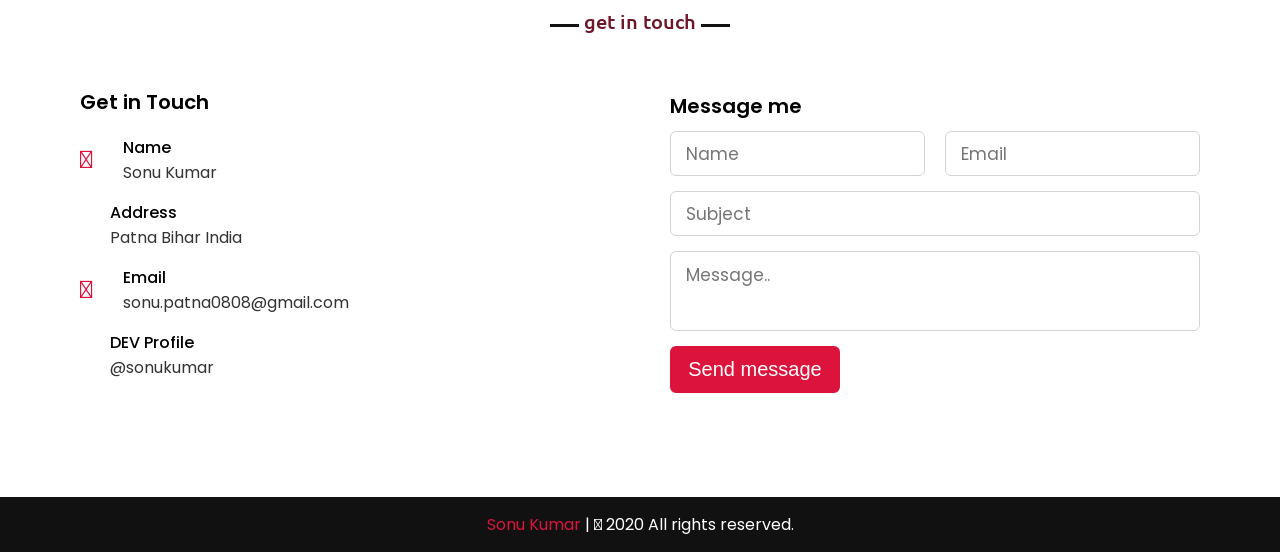
==== commit 62c903eb: "Update index.html" ====
--- a/index.html
+++ b/index.html
@@ -64,6 +64,14 @@
         </div>
         <div class="column right">
           <div class="text"> Sonu Kumar || <span class="typing-2"></span></div>
+          <section>
+            <a href="https://github.com/SonuKumar81800/">
+  <img align="center" src="https://github-readme-stats.vercel.app/api/?username=SonuKumar81800&theme=chartreuse-dark&count_private=true&show_icons=true&line_height=33" />
+</a>
+            <a href="https://github.com/SonuKumar81800/">
+  <img  align="center" src="https://github-readme-stats.vercel.app/api/top-langs/?username=SonuKumar81800&theme=chartreuse-dark&langs_count=4&count_private=true"/>
+</a>
+          </section>
           <p></p>
           <a href="images/cv/Resume-Sonu-Kumar.pdf" download="SonuKumar.pdf">Download CV</a>
         </div>
@@ -333,4 +341,4 @@
 
 </body>
 
-</html>+</html>
